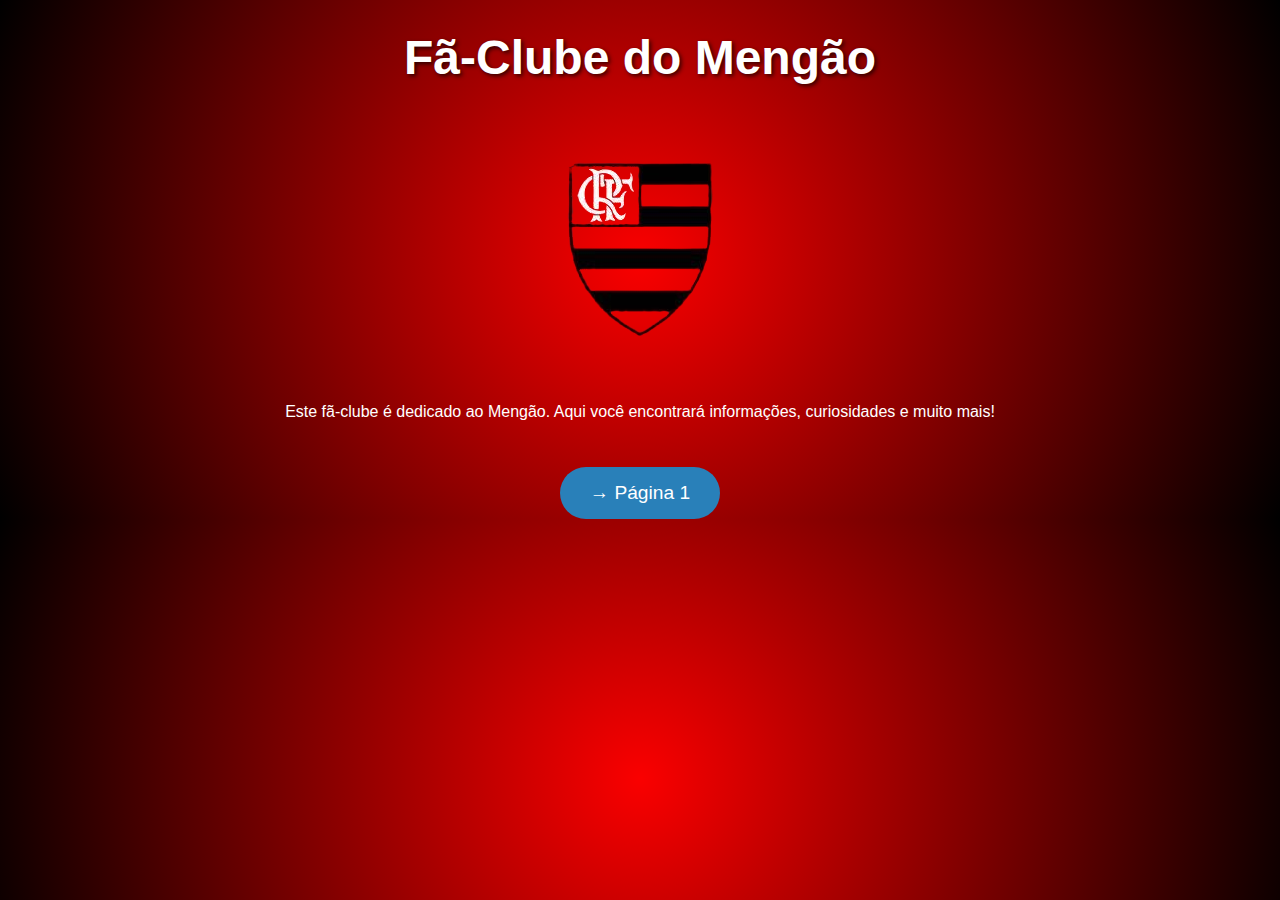
==== index.html @ 1f2dd3e8 "Add files via upload" ====
<!DOCTYPE html>
<html lang="pt-BR">
<head>
    <meta charset="UTF-8">
    <meta name="viewport" content="width=device-width, initial-scale=1.0">
    <title>Fã-Clube do mengão</title>
    <link rel="icon" href="R-removebg-preview.png" type="image/x-icon">
    <link rel="stylesheet" href="style.css">
</head>
<body>
    <header>
        <h1 id="titulo">Fã-Clube do Mengão</h1>
    </header>
    
    <main>
        <img src="R-removebg-previewwwww.png" alt="Imagem Destacada" class="imagem-destaque">
        <p id="descricao">Este fã-clube é dedicado ao Mengão. Aqui você encontrará informações, curiosidades e muito mais!</p>
    </main>
    
    <div class="navegacao">
        <button onclick="window.location.href='pag1.html'" class="botao">&#8594; Página 1</button>
        
    </div>
</body>
</html>
---- style.css ----
/* Estilos gerais do body */
body {
    font-family: 'Arial', sans-serif;
    background: rgb(250, 0, 0);
    background: radial-gradient(circle, rgba(250, 0, 0, 1) 0%, rgba(0, 0, 0, 1) 100%);
    color: #fff;
    margin: 0;
    padding: 0;
    text-align: center;
}

/* Estilo para o título */
h1 {
    font-size: 3rem;
    margin-top: 30px;
    color: #fff;
    text-shadow: 2px 2px 4px rgba(0, 0, 0, 0.7);
}

/* Estilo para o conteúdo principal */
.main-content {
    padding: 50px 20px;
}

/* Estilo para as curiosidades */
.curiosidades {
    list-style-type: none;
    padding: 0;
    margin-top: 20px;
    display: flex;
    flex-direction: column;
    align-items: center;
}

/* Estilo para cada item de curiosidade */
.curiosidade-item {
    background-color: rgba(255, 255, 255, 0.2);
    color: #fff;
    margin: 10px;
    padding: 15px;
    border-radius: 10px;
    width: 80%;
    max-width: 500px;
    font-size: 1.2rem;
    cursor: pointer;
    transition: transform 0.3s, background-color 0.3s ease-in-out;
}

/* Efeito de hover */
.curiosidade-item:hover {
    transform: scale(1.05);
    background-color: rgba(189, 195, 199, 0.8);
}

/* Quando a curiosidade é clicada e expandida */
.curiosidade-item.active {
    background-color: rgba(189, 195, 199, 1);
    transform: scale(1.1);
}

/* Estilo para o botão de navegação */
.navegacao button {
    background-color: #2980b9;
    color: white;
    border: none;
    padding: 15px 30px;
    margin-top: 30px;
    font-size: 1.2rem;
    border-radius: 50px;
    cursor: pointer;
    transition: background-color 0.3s ease;
}

/* Efeito de hover no botão */
.navegacao button:hover {
    background-color: #3498db;
}

/* Estilo para a explicação da curiosidade */
.curiosidade-item span {
    font-size: 1rem;
    margin-top: 10px;
    display: block;
    font-style: italic;
    color: #ecf0f1;
}


body {
    animation: fadeIn 1s ease-in-out;
}

@keyframes fadeIn {
    0% {
        opacity: 0;
    }
    100% {
        opacity: 1;
    }
}
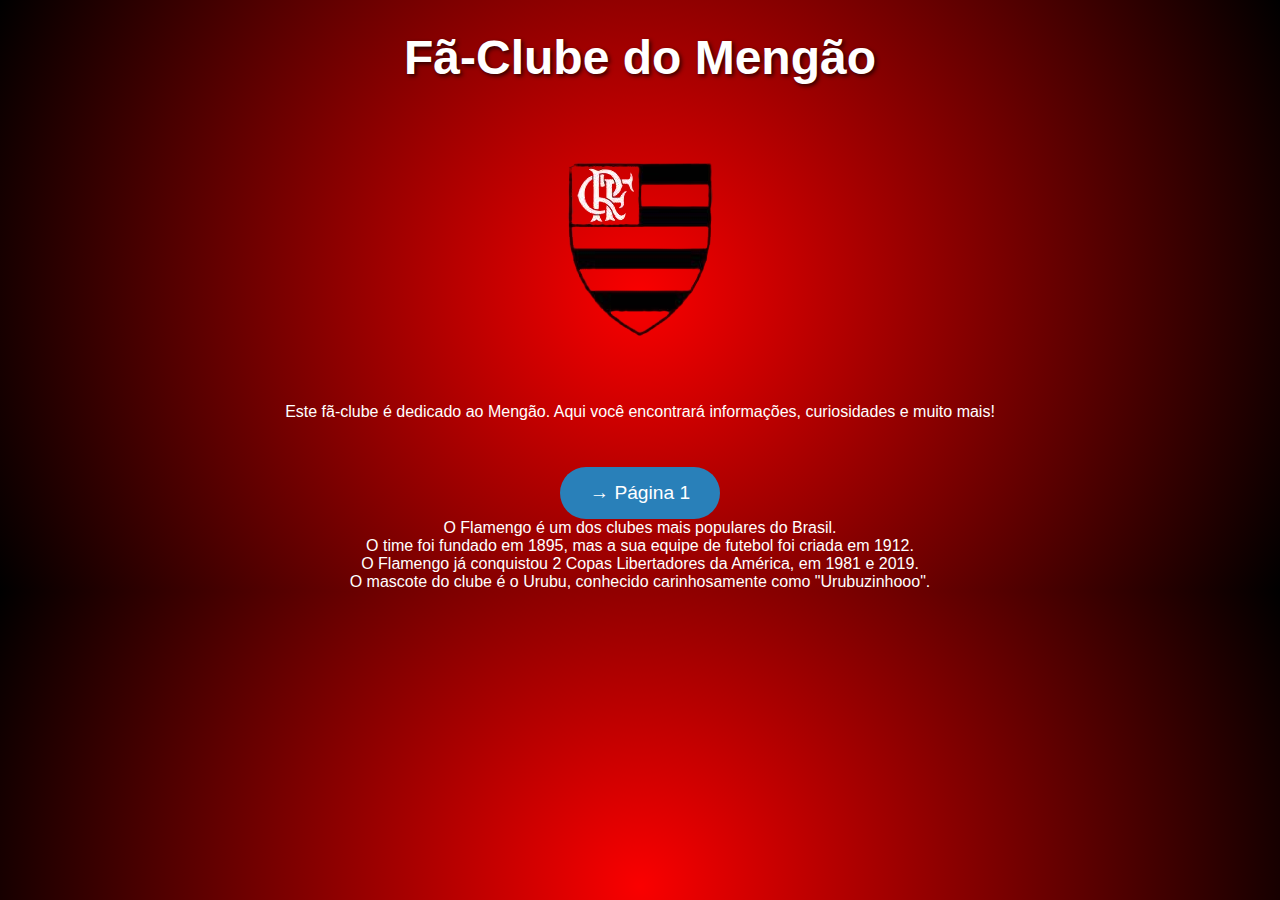
==== commit c2b5cfce: "Update index.html" ====
--- a/index.html
+++ b/index.html
@@ -19,6 +19,12 @@
     
     <div class="navegacao">
         <button onclick="window.location.href='pag1.html'" class="botao">&#8594; Página 1</button>
+
+        <li class="mengu">O Flamengo é um dos clubes mais populares do Brasil.</li>
+                <li class="mengu">O time foi fundado em 1895, mas a sua equipe de futebol foi criada em 1912.</li>
+                <li class="mengu">O Flamengo já conquistou 2 Copas Libertadores da América, em 1981 e 2019.</li>
+                <li class="mengu">O mascote do clube é o Urubu, conhecido carinhosamente como "Urubuzinhooo".</li>
+            </ul>
         
     </div>
 </body>
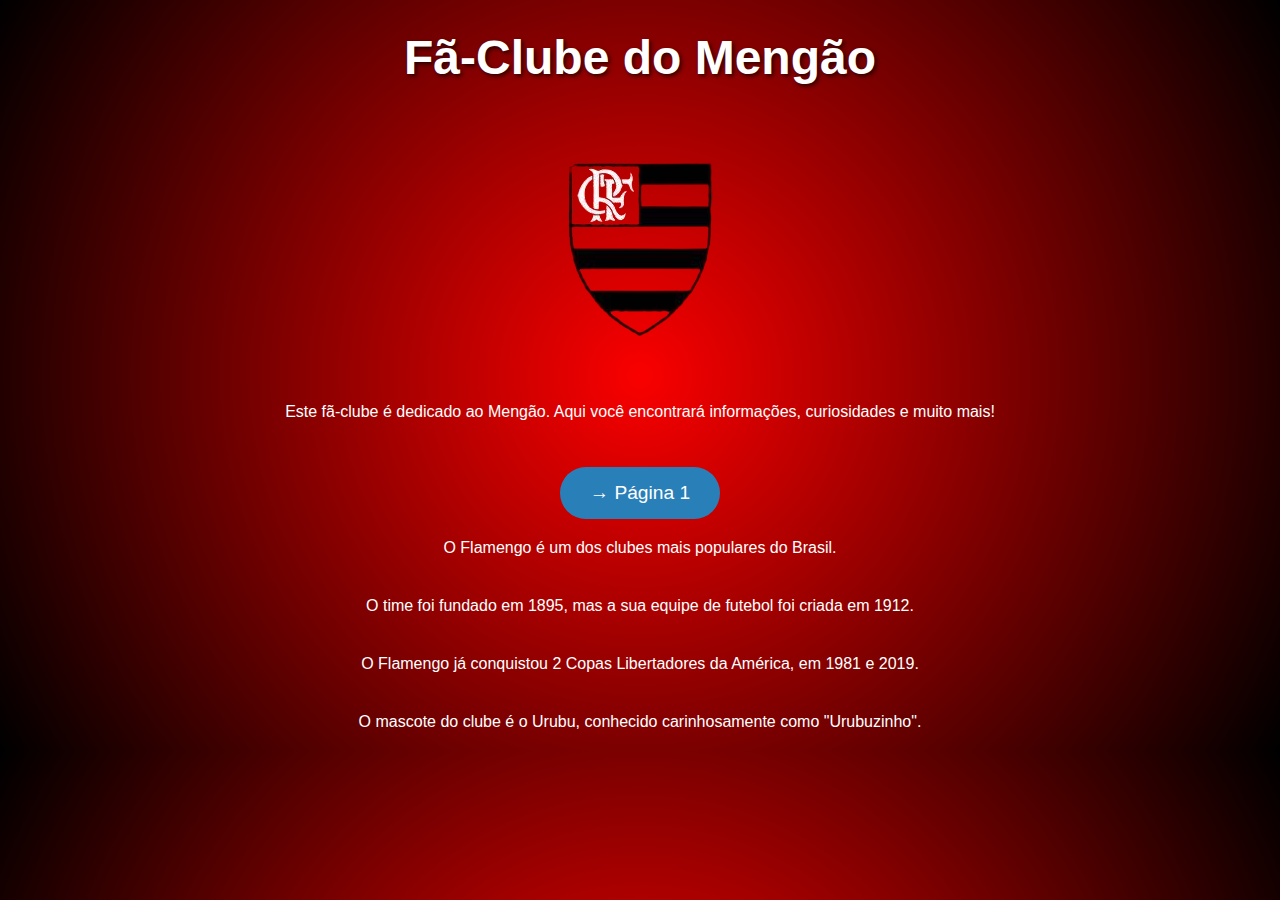
==== commit f33875b0: "Add files via upload" ====
--- a/index.html
+++ b/index.html
@@ -23,7 +23,7 @@
         <li class="mengu">O Flamengo é um dos clubes mais populares do Brasil.</li>
                 <li class="mengu">O time foi fundado em 1895, mas a sua equipe de futebol foi criada em 1912.</li>
                 <li class="mengu">O Flamengo já conquistou 2 Copas Libertadores da América, em 1981 e 2019.</li>
-                <li class="mengu">O mascote do clube é o Urubu, conhecido carinhosamente como "Urubuzinhooo".</li>
+                <li class="mengu">O mascote do clube é o Urubu, conhecido carinhosamente como "Urubuzinho".</li>
             </ul>
         
     </div>
--- a/style.css
+++ b/style.css
@@ -98,3 +98,7 @@
         opacity: 1;
     }
 }
+
+.mengu{
+    padding: 20px;
+}